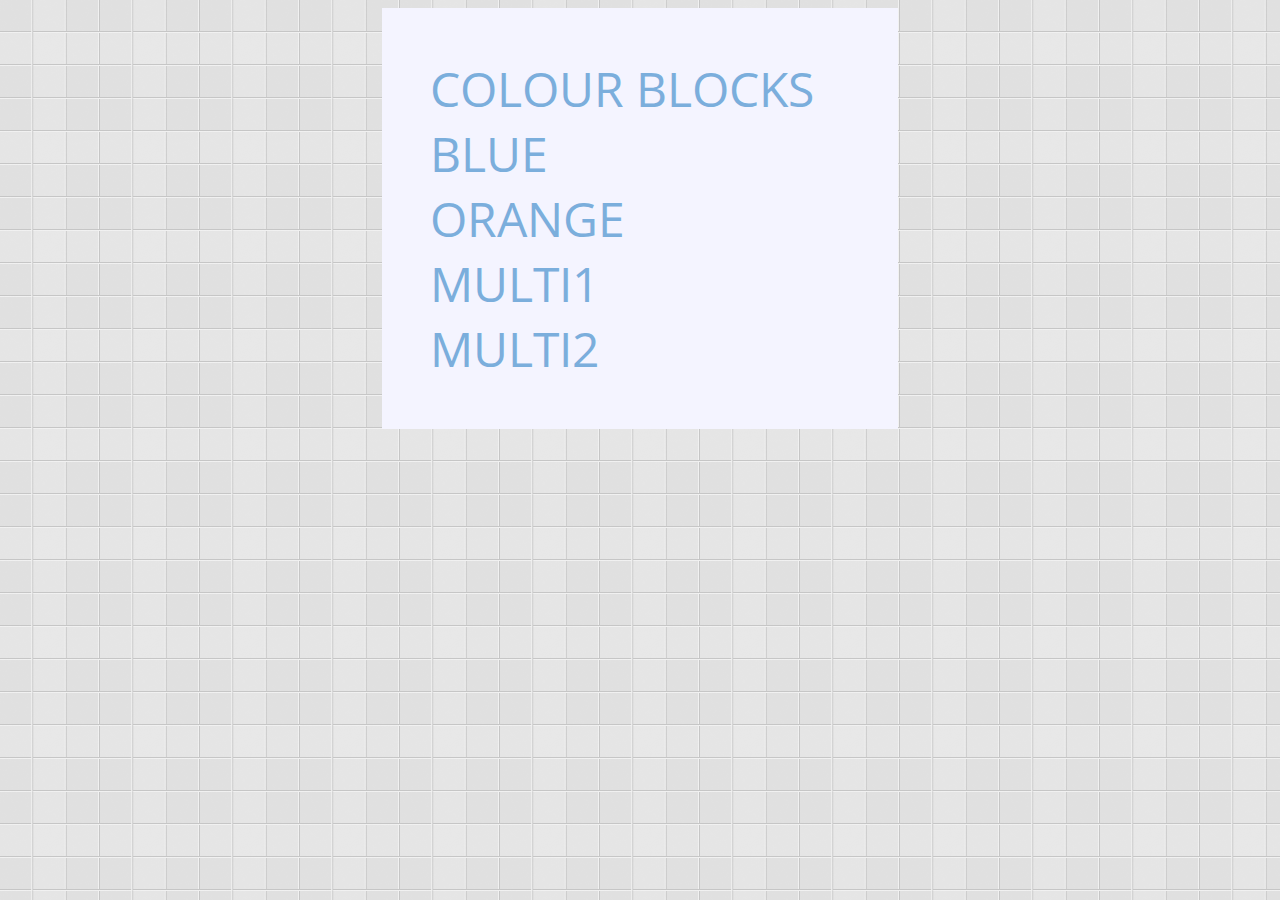
==== index.html @ 5d5420a8 "Added navigation on demo, font icons and properly linked stylesheets" ====
<!DOCTYPE html>
<!--[if lt IE 7 ]><html class="ie ie6" lang="en"> <![endif]-->
<!--[if IE 7 ]><html class="ie ie7" lang="en"> <![endif]-->
<!--[if IE 8 ]><html class="ie ie8" lang="en"> <![endif]-->
<!--[if (gte IE 9)|!(IE)]><!--><html lang="en"> <!--<![endif]-->
<head>

	<!-- Basic Page Needs
  ================================================== -->
	<meta charset="utf-8">
	<title>Your Page Title Here :)</title>
	<meta name="description" content="">
	<meta name="author" content="">

	<!-- Mobile Specific Metas
  ================================================== -->
	<meta name="viewport" content="width=device-width, initial-scale=1, maximum-scale=1">

	<!-- CSS
  ================================================== -->
  	<link rel="stylesheet" type="text/css" href="http://fonts.googleapis.com/css?family=Open+Sans">

	<!--[if lt IE 9]>
		<script src="http://html5shim.googlecode.com/svn/trunk/html5.js"></script>
	<![endif]-->

	<style>
	body {
		background-image: url('images/batthern.png');

		font-family: 'Open Sans', serif;
        font-size: 48px;
	}
	
	a {color: #7baedc; text-decoration: none;}
	a:hover {color: #93df7d; }
	
	ul {
		max-width: 420px;
		margin: auto;
		padding: 1em;
		background-color: rgba(244, 244, 255, 1);
	}
	li {
		list-style: none;
	}

	</style>

</head>
<body>

<ul>
	<li><a href="/cb.html">COLOUR BLOCKS</a></li>
	<li><a href="/cb-blue.html">BLUE</a></li>
	<li><a href="/cb-orange.html">ORANGE</a></li>
	<li><a href="/cb-multi1.html">MULTI1</a></li>
	<li><a href="/cb-multi2.html">MULTI2</a></li>
</ul>
	
</body>

<!-- JS
	================================================== -->
	<script src="http://code.jquery.com/jquery-1.7.1.min.js"></script>

</html>
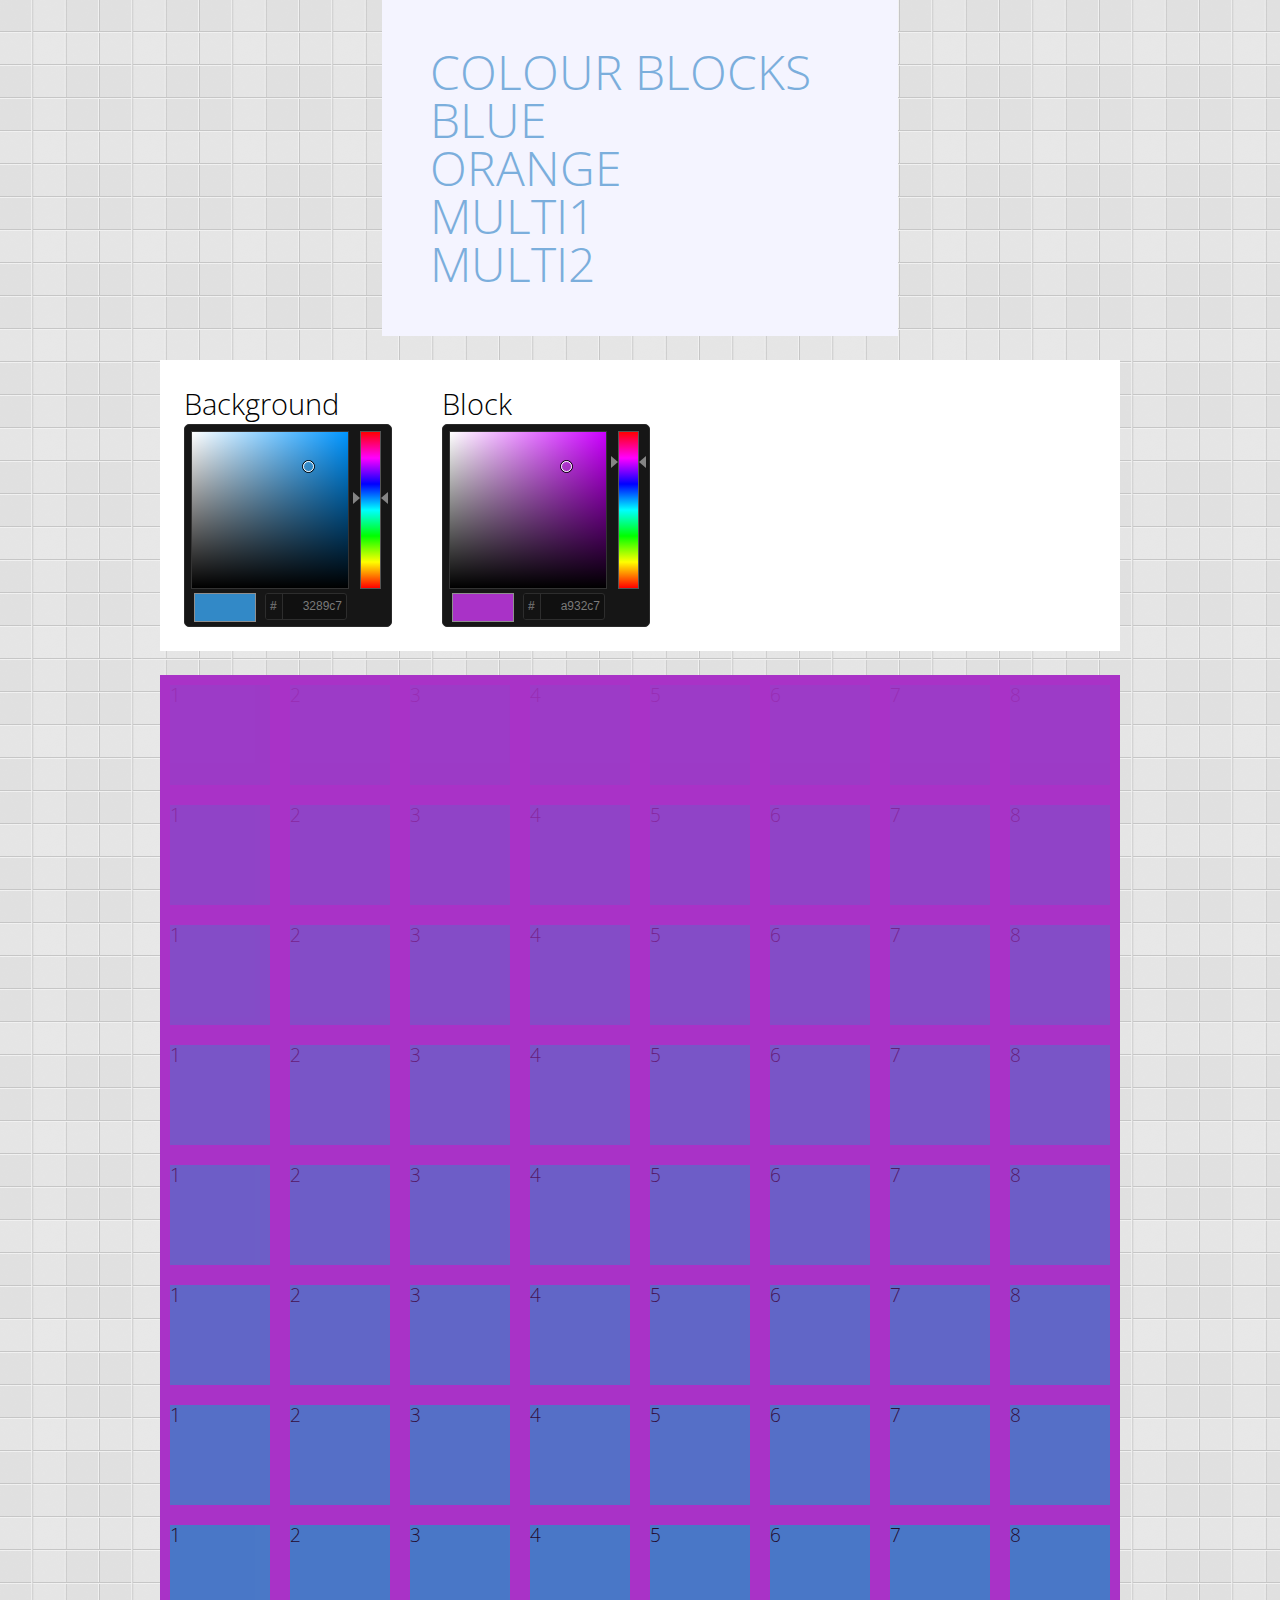
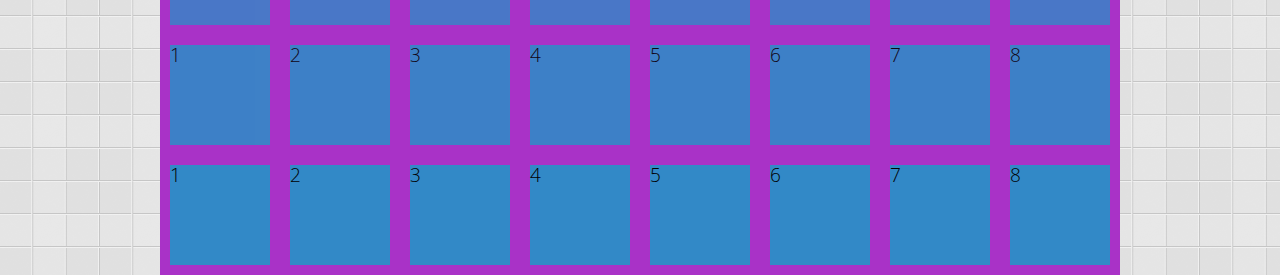
==== commit 145c6b8e: "Colour pickers added" ====
--- a/index.html
+++ b/index.html
@@ -8,7 +8,7 @@
 	<!-- Basic Page Needs
   ================================================== -->
 	<meta charset="utf-8">
-	<title>Your Page Title Here :)</title>
+	<title>Sassy Colour Blocks</title>
 	<meta name="description" content="">
 	<meta name="author" content="">
 
@@ -18,7 +18,9 @@
 
 	<!-- CSS
   ================================================== -->
+	<link rel="stylesheet" type="text/css" href="css/screen.css">  
   	<link rel="stylesheet" type="text/css" href="http://fonts.googleapis.com/css?family=Open+Sans">
+  	<link rel="stylesheet" href="/css/colpick.css" type="text/css"/>
 
 	<!--[if lt IE 9]>
 		<script src="http://html5shim.googlecode.com/svn/trunk/html5.js"></script>
@@ -27,8 +29,6 @@
 	<style>
 	body {
 		background-image: url('images/batthern.png');
-
-		font-family: 'Open Sans', serif;
         font-size: 48px;
 	}
 	
@@ -50,19 +50,216 @@
 </head>
 <body>
 
-<ul>
-	<li><a href="/cb.html">COLOUR BLOCKS</a></li>
-	<li><a href="/cb-blue.html">BLUE</a></li>
-	<li><a href="/cb-orange.html">ORANGE</a></li>
-	<li><a href="/cb-multi1.html">MULTI1</a></li>
-	<li><a href="/cb-multi2.html">MULTI2</a></li>
-</ul>
+<div id="main">
+
+	<ul>
+		<li><a href="/cb.html">COLOUR BLOCKS</a></li>
+		<li><a href="/cb-blue.html">BLUE</a></li>
+		<li><a href="/cb-orange.html">ORANGE</a></li>
+		<li><a href="/cb-multi1.html">MULTI1</a></li>
+		<li><a href="/cb-multi2.html">MULTI2</a></li>
+	</ul>
+
+	<header>	
+		<div class="bg-picker">
+			<h2>Background</h2>
+			<div id="picker"></div>
+		</div>
+		
+		<div class="block-picker">
+			<h2>Block</h2>
+			<div id="picker-block"></div>
+		</div>
+
+		<div class="bg-sample"></div>
+		<div class="b-sample"></div>
+		
+		<div style="clear: both;"></div>	
+	</header>
+
+	<div id="colors">
+		
+
+		<div id="colorBlocks0">
+				<div class="colorBlock">1</div>
+				<div class="colorBlock">2</div>
+				<div class="colorBlock">3</div>
+				<div class="colorBlock">4</div>
+				<div class="colorBlock">5</div>
+				<div class="colorBlock">6</div>
+				<div class="colorBlock">7</div>
+				<div class="colorBlock">8</div>
+			</div>
+
+		<div style="clear: both;"></div>
+
+
+			<div id="colorBlocks1">
+				<div class="colorBlock">1</div>
+				<div class="colorBlock">2</div>
+				<div class="colorBlock">3</div>
+				<div class="colorBlock">4</div>
+				<div class="colorBlock">5</div>
+				<div class="colorBlock">6</div>
+				<div class="colorBlock">7</div>
+				<div class="colorBlock">8</div>
+			</div>
+
+		<div style="clear: both;"></div>			
+
+			<div id="colorBlocks2">
+				<div class="colorBlock">1</div>
+				<div class="colorBlock">2</div>
+				<div class="colorBlock">3</div>
+				<div class="colorBlock">4</div>
+				<div class="colorBlock">5</div>
+				<div class="colorBlock">6</div>
+				<div class="colorBlock">7</div>
+				<div class="colorBlock">8</div>
+			</div>
+
+		<div style="clear: both;"></div>		
+
+			<div id="colorBlocks3">
+				<div class="colorBlock">1</div>
+				<div class="colorBlock">2</div>
+				<div class="colorBlock">3</div>
+				<div class="colorBlock">4</div>
+				<div class="colorBlock">5</div>
+				<div class="colorBlock">6</div>
+				<div class="colorBlock">7</div>
+				<div class="colorBlock">8</div>
+			</div>
+
+		<div style="clear: both;"></div>			
+
+			<div id="colorBlocks4">
+				<div class="colorBlock">1</div>
+				<div class="colorBlock">2</div>
+				<div class="colorBlock">3</div>
+				<div class="colorBlock">4</div>
+				<div class="colorBlock">5</div>
+				<div class="colorBlock">6</div>
+				<div class="colorBlock">7</div>
+				<div class="colorBlock">8</div>
+			</div>
+		
+		<div style="clear: both;"></div>			
+
+			<div id="colorBlocks5">
+				<div class="colorBlock">1</div>
+				<div class="colorBlock">2</div>
+				<div class="colorBlock">3</div>
+				<div class="colorBlock">4</div>
+				<div class="colorBlock">5</div>
+				<div class="colorBlock">6</div>
+				<div class="colorBlock">7</div>
+				<div class="colorBlock">8</div>
+			</div>
+
+		<div style="clear: both;"></div>			
+
+			<div id="colorBlocks6">
+				<div class="colorBlock">1</div>
+				<div class="colorBlock">2</div>
+				<div class="colorBlock">3</div>
+				<div class="colorBlock">4</div>
+				<div class="colorBlock">5</div>
+				<div class="colorBlock">6</div>
+				<div class="colorBlock">7</div>
+				<div class="colorBlock">8</div>
+			</div>
+
+		<div style="clear: both;"></div>
+
+		<div id="colorBlocks7">
+				<div class="colorBlock">1</div>
+				<div class="colorBlock">2</div>
+				<div class="colorBlock">3</div>
+				<div class="colorBlock">4</div>
+				<div class="colorBlock">5</div>
+				<div class="colorBlock">6</div>
+				<div class="colorBlock">7</div>
+				<div class="colorBlock">8</div>
+			</div>
+
+		<div style="clear: both;"></div>
+
+		<div id="colorBlocks8">
+				<div class="colorBlock">1</div>
+				<div class="colorBlock">2</div>
+				<div class="colorBlock">3</div>
+				<div class="colorBlock">4</div>
+				<div class="colorBlock">5</div>
+				<div class="colorBlock">6</div>
+				<div class="colorBlock">7</div>
+				<div class="colorBlock">8</div>
+			</div>
+
+		<div style="clear: both;"></div>
+
+		<div id="colorBlocks9">
+				<div class="colorBlock">1</div>
+				<div class="colorBlock">2</div>
+				<div class="colorBlock">3</div>
+				<div class="colorBlock">4</div>
+				<div class="colorBlock">5</div>
+				<div class="colorBlock">6</div>
+				<div class="colorBlock">7</div>
+				<div class="colorBlock">8</div>
+			</div>
+
+		<div style="clear: both;"></div>
+
+	</div>
+	<!-- / colous -->
+
+</div>
+<!-- / main -->
 	
 </body>
-
 <!-- JS
 	================================================== -->
 	<script src="http://code.jquery.com/jquery-1.7.1.min.js"></script>
+	<script src="js/colpick.js"></script>
+
+
+<!-- Call color picker -->
+<script>
+
+jQuery(document).ready(function($) {
+	// initialise bg selector
+	$('#picker').colpick({
+		flat:true,
+		layout:'hex',
+		submit:0,
+		colorScheme: 'dark',
+		onChange: function(hsb){
+			$('#colors').css('background-color','#'+$.colpick.hsbToHex(hsb));
+			$('.bg-sample').css('background-color','#'+$.colpick.hsbToHex(hsb));
+		}
+	});
+	
+	// initialise block selector
+	$('#picker-block').colpick({
+		flat:true,
+		color: 'a932c7',
+		layout:'hex',
+		submit:0,
+		colorScheme: 'dark',
+		onChange: function(hsb){
+			$('.colorBlock').css('background-color','#'+$.colpick.hsbToHex(hsb));
+			$('.b-sample').css('background-color','#'+$.colpick.hsbToHex(hsb));
+		}
+	});
+	
+	
+
+});
+
+</script>
+
+
 
 </html>
 
--- a/css/screen.css
+++ b/css/screen.css
@@ -0,0 +1,315 @@
+/* Welcome to Compass.
+ * In this file you should write your main styles. (or centralize your imports)
+ * Import this file using the following HTML or equivalent:
+ * <link href="/stylesheets/screen.css" media="screen, projection" rel="stylesheet" type="text/css" /> */
+/* line 5, ../../../../../../Applications/CodeKit.app/Contents/Resources/engines/compass/compass-core/stylesheets/compass/reset/_utilities.scss */
+html, body, div, span, applet, object, iframe,
+h1, h2, h3, h4, h5, h6, p, blockquote, pre,
+a, abbr, acronym, address, big, cite, code,
+del, dfn, em, img, ins, kbd, q, s, samp,
+small, strike, strong, sub, sup, tt, var,
+b, u, i, center,
+dl, dt, dd, ol, ul, li,
+fieldset, form, label, legend,
+table, caption, tbody, tfoot, thead, tr, th, td,
+article, aside, canvas, details, embed,
+figure, figcaption, footer, header, hgroup,
+menu, nav, output, ruby, section, summary,
+time, mark, audio, video {
+  margin: 0;
+  padding: 0;
+  border: 0;
+  font: inherit;
+  font-size: 100%;
+  vertical-align: baseline; }
+
+/* line 22, ../../../../../../Applications/CodeKit.app/Contents/Resources/engines/compass/compass-core/stylesheets/compass/reset/_utilities.scss */
+html {
+  line-height: 1; }
+
+/* line 24, ../../../../../../Applications/CodeKit.app/Contents/Resources/engines/compass/compass-core/stylesheets/compass/reset/_utilities.scss */
+ol, ul {
+  list-style: none; }
+
+/* line 26, ../../../../../../Applications/CodeKit.app/Contents/Resources/engines/compass/compass-core/stylesheets/compass/reset/_utilities.scss */
+table {
+  border-collapse: collapse;
+  border-spacing: 0; }
+
+/* line 28, ../../../../../../Applications/CodeKit.app/Contents/Resources/engines/compass/compass-core/stylesheets/compass/reset/_utilities.scss */
+caption, th, td {
+  text-align: left;
+  font-weight: normal;
+  vertical-align: middle; }
+
+/* line 30, ../../../../../../Applications/CodeKit.app/Contents/Resources/engines/compass/compass-core/stylesheets/compass/reset/_utilities.scss */
+q, blockquote {
+  quotes: none; }
+  /* line 103, ../../../../../../Applications/CodeKit.app/Contents/Resources/engines/compass/compass-core/stylesheets/compass/reset/_utilities.scss */
+  q:before, q:after, blockquote:before, blockquote:after {
+    content: "";
+    content: none; }
+
+/* line 32, ../../../../../../Applications/CodeKit.app/Contents/Resources/engines/compass/compass-core/stylesheets/compass/reset/_utilities.scss */
+a img {
+  border: none; }
+
+/* line 116, ../../../../../../Applications/CodeKit.app/Contents/Resources/engines/compass/compass-core/stylesheets/compass/reset/_utilities.scss */
+article, aside, details, figcaption, figure, footer, header, hgroup, main, menu, nav, section, summary {
+  display: block; }
+
+/* line 15, ../sass/screen.scss */
+body {
+  font-family: 'Open Sans', serif;
+  font-weight: 100; }
+
+/* line 22, ../sass/screen.scss */
+h2 {
+  font-size: 0.6em;
+  margin: 0.2em 0; }
+
+/* line 27, ../sass/screen.scss */
+#main {
+  max-width: 960px;
+  margin: auto; }
+
+/* line 32, ../sass/screen.scss */
+.button {
+  margin: 1em; }
+
+/* line 34, ../sass/screen.scss */
+a {
+  color: #7baedc;
+  text-decoration: none; }
+
+/* line 35, ../sass/screen.scss */
+a:hover {
+  color: #93df7d; }
+
+/* line 37, ../sass/screen.scss */
+header {
+  padding: 0.5em;
+  background-color: #fff;
+  margin: 0.5em 0; }
+  /* line 41, ../sass/screen.scss */
+  header div.bg-picker {
+    width: 210px;
+    margin-right: 1em;
+    float: left; }
+  /* line 42, ../sass/screen.scss */
+  header div.block-picker {
+    width: 210px;
+    float: left; }
+  /* line 43, ../sass/screen.scss */
+  header div.bg-sample {
+    width: 210px;
+    height: 200px;
+    float: left; }
+  /* line 44, ../sass/screen.scss */
+  header div.b-sample {
+    width: 201px;
+    height: 200px;
+    float: left; }
+
+/* line 54, ../sass/screen.scss */
+#colors {
+  z-index: 0;
+  background-color: #a932c7;
+  font-size: 0.4em; }
+
+/* line 63, ../sass/screen.scss */
+.colorBlock {
+  background-color: #3289c7;
+  height: 100px;
+  width: 100px;
+  display: block;
+  float: left;
+  border: 0px #c6c6c6 solid;
+  margin: 10px;
+  z-index: 10; }
+
+/* line 89, ../sass/screen.scss */
+#colorBlocks0 .colorBlock {
+  opacity: 0.1; }
+
+/* line 96, ../sass/screen.scss */
+#colorBlocks0 div:nth-child(1) {
+  background-color: 10; }
+/* line 96, ../sass/screen.scss */
+#colorBlocks0 div:nth-child(2) {
+  background-color: 20; }
+/* line 96, ../sass/screen.scss */
+#colorBlocks0 div:nth-child(3) {
+  background-color: 30; }
+/* line 96, ../sass/screen.scss */
+#colorBlocks0 div:nth-child(4) {
+  background-color: 40; }
+/* line 96, ../sass/screen.scss */
+#colorBlocks0 div:nth-child(5) {
+  background-color: 50; }
+/* line 96, ../sass/screen.scss */
+#colorBlocks0 div:nth-child(6) {
+  background-color: 60; }
+/* line 96, ../sass/screen.scss */
+#colorBlocks0 div:nth-child(7) {
+  background-color: 70; }
+/* line 96, ../sass/screen.scss */
+#colorBlocks0 div:nth-child(8) {
+  background-color: 80; }
+
+/* line 103, ../sass/screen.scss */
+#colorBlocks1 .colorBlock {
+  opacity: 0.2; }
+
+/* line 109, ../sass/screen.scss */
+#colorBlocks2 .colorBlock {
+  opacity: 0.3; }
+
+/* line 115, ../sass/screen.scss */
+#colorBlocks3 .colorBlock {
+  opacity: 0.4; }
+
+/* line 121, ../sass/screen.scss */
+#colorBlocks4 .colorBlock {
+  opacity: 0.5; }
+
+/* line 127, ../sass/screen.scss */
+#colorBlocks5 .colorBlock {
+  opacity: 0.6; }
+
+/* line 133, ../sass/screen.scss */
+#colorBlocks6 .colorBlock {
+  opacity: 0.7; }
+
+/* line 139, ../sass/screen.scss */
+#colorBlocks7 .colorBlock {
+  opacity: 0.8; }
+
+/* line 145, ../sass/screen.scss */
+#colorBlocks8 .colorBlock {
+  opacity: 0.9; }
+
+/* line 151, ../sass/screen.scss */
+#colorBlocks9 .colorBlock {
+  opacity: 1; }
+
+/* line 157, ../sass/screen.scss */
+#colorBlocks0 .colorBlock:hover {
+  -webkit-filter: invert(100%);
+  filter: invert(100%); }
+
+/* line 164, ../sass/screen.scss */
+#colorBlocks1 .colorBlock:hover {
+  -webkit-filter: invert(100%);
+  filter: invert(100%); }
+
+/* line 171, ../sass/screen.scss */
+#colorBlocks2 .colorBlock:hover {
+  -webkit-filter: invert(100%);
+  filter: invert(100%); }
+
+/* line 178, ../sass/screen.scss */
+#colorBlocks3 .colorBlock:hover {
+  -webkit-filter: invert(100%);
+  filter: invert(100%); }
+
+/* line 185, ../sass/screen.scss */
+#colorBlocks4 .colorBlock:hover {
+  -webkit-filter: invert(100%);
+  filter: invert(100%); }
+
+/* line 192, ../sass/screen.scss */
+#colorBlocks5 .colorBlock:hover {
+  -webkit-filter: invert(100%);
+  filter: invert(100%); }
+
+/* line 199, ../sass/screen.scss */
+#colorBlocks6 .colorBlock:hover {
+  -webkit-filter: invert(100%);
+  filter: invert(100%); }
+
+/* line 206, ../sass/screen.scss */
+#colorBlocks7 .colorBlock:hover {
+  -webkit-filter: invert(100%);
+  filter: invert(100%); }
+
+/* line 213, ../sass/screen.scss */
+#colorBlocks8 .colorBlock:hover {
+  -webkit-filter: invert(100%);
+  filter: invert(100%); }
+
+/* line 220, ../sass/screen.scss */
+#colorBlocks9 .colorBlock:hover {
+  -webkit-filter: invert(100%);
+  filter: invert(100%); }
+
+/* line 231, ../sass/screen.scss */
+.images {
+  position: relative;
+  display: block; }
+
+/* line 235, ../sass/screen.scss */
+img[src$=".jpg"] {
+  border: solid 1px white; }
+
+/* line 238, ../sass/screen.scss */
+img[src$=".jpg"]:hover {
+  border: solid 1px red; }
+
+/* line 242, ../sass/screen.scss */
+.b {
+  display: none;
+  position: absolute; }
+
+/* line 246, ../sass/screen.scss */
+.a {
+  position: absolute; }
+
+/* line 249, ../sass/screen.scss */
+.a:hover + .b {
+  display: block; }
+
+/* line 254, ../sass/screen.scss */
+.headingSelector > h1 {
+  color: green; }
+
+/* line 258, ../sass/screen.scss */
+.headingSelector > div h1 {
+  color: blue; }
+
+/* line 262, ../sass/screen.scss */
+.headingSelector2 p + h1 {
+  color: orange; }
+
+/* line 266, ../sass/screen.scss */
+h2:target {
+  background-color: yellow; }
+
+/* line 281, ../sass/screen.scss */
+.sidebar {
+  padding: 1rem;
+  background-color: green;
+  width: 250px;
+  height: 13rem; }
+  /* line 287, ../sass/screen.scss */
+  .sidebar .sidebarTop {
+    height: 5rem;
+    background-color: #00b300; }
+  /* line 291, ../sass/screen.scss */
+  .sidebar .sidebarBottom {
+    height: 8rem;
+    background-color: #00e600; }
+
+/* line 307, ../sass/screen.scss */
+.block1 {
+  background-color: green;
+  height: 100px;
+  width: 200px;
+  border: solid 1px black; }
+
+/* line 358, ../sass/screen.scss */
+.block8 {
+  background-color: rgba(255, 165, 0, 0.5);
+  height: 100px;
+  width: 200px;
+  border: solid 1px black; }
--- a/css/colpick.css
+++ b/css/colpick.css
@@ -0,0 +1,420 @@
+/*
+colpick Color Picker / colpick.com
+*/
+
+/*Main container*/
+.colpick {
+	position: absolute;
+	width: 346px;
+	height: 170px;
+	overflow: hidden;
+	display: none;
+	font-family: Arial, Helvetica, sans-serif;
+	background:#ebebeb;
+	border: 1px solid #bbb;
+	-webkit-border-radius: 5px;
+	-moz-border-radius: 5px;
+	border-radius: 5px;
+	
+	/*Prevents selecting text when dragging the selectors*/
+	-webkit-user-select: none;
+	-moz-user-select: none;
+	-ms-user-select: none;
+	-o-user-select: none;
+	user-select: none;
+}
+/*Color selection box with gradients*/
+.colpick_color {
+	position: absolute;
+	left: 7px;
+	top: 7px;
+	width: 156px;
+	height: 156px;
+	overflow: hidden;
+	outline: 1px solid #aaa;
+	cursor: crosshair;
+}
+.colpick_color_overlay1 {
+	position: absolute;
+	left:0;
+	top:0;
+	width: 156px;
+	height: 156px;
+	-ms-filter: "progid:DXImageTransform.Microsoft.gradient(GradientType=1,startColorstr='#ffffff', endColorstr='#00ffffff')"; /* IE8 */
+	background: -moz-linear-gradient(left, rgba(255,255,255,1) 0%, rgba(255,255,255,0) 100%); /* FF3.6+ */
+	background: -webkit-gradient(linear, left top, right top, color-stop(0%,rgba(255,255,255,1)), color-stop(100%,rgba(255,255,255,0))); /* Chrome,Safari4+ */
+	background: -webkit-linear-gradient(left, rgba(255,255,255,1) 0%,rgba(255,255,255,0) 100%); /* Chrome10+,Safari5.1+ */
+	background: -o-linear-gradient(left, rgba(255,255,255,1) 0%,rgba(255,255,255,0) 100%); /* Opera 11.10+ */
+	background: -ms-linear-gradient(left, rgba(255,255,255,1) 0%,rgba(255,255,255,0) 100%); /* IE10+ */
+	background: linear-gradient(to right, rgba(255,255,255,1) 0%, rgba(255,255,255,0) 100%);
+	filter:  progid:DXImageTransform.Microsoft.gradient(GradientType=1,startColorstr='#ffffff', endColorstr='#00ffffff'); /* IE6 & IE7 */
+}
+.colpick_color_overlay2 {
+	position: absolute;
+	left:0;
+	top:0;
+	width: 156px;
+	height: 156px;
+	-ms-filter: "progid:DXImageTransform.Microsoft.gradient(GradientType=0,startColorstr='#00000000', endColorstr='#000000')"; /* IE8 */
+	background: -moz-linear-gradient(top, rgba(0,0,0,0) 0%, rgba(0,0,0,1) 100%); /* FF3.6+ */
+	background: -webkit-gradient(linear, left top, left bottom, color-stop(0%,rgba(0,0,0,0)), color-stop(100%,rgba(0,0,0,1))); /* Chrome,Safari4+ */
+	background: -webkit-linear-gradient(top, rgba(0,0,0,0) 0%,rgba(0,0,0,1) 100%); /* Chrome10+,Safari5.1+ */
+	background: -o-linear-gradient(top, rgba(0,0,0,0) 0%,rgba(0,0,0,1) 100%); /* Opera 11.10+ */
+	background: -ms-linear-gradient(top, rgba(0,0,0,0) 0%,rgba(0,0,0,1) 100%); /* IE10+ */
+	background: linear-gradient(to bottom, rgba(0,0,0,0) 0%,rgba(0,0,0,1) 100%); /* W3C */
+	filter: progid:DXImageTransform.Microsoft.gradient( startColorstr='#00000000', endColorstr='#000000',GradientType=0 ); /* IE6-9 */
+}
+/*Circular color selector*/
+.colpick_selector_outer {
+	background:none;
+	position: absolute;
+	width: 11px;
+	height: 11px;
+	margin: -6px 0 0 -6px;
+	border: 1px solid black;
+	border-radius: 50%;
+}
+.colpick_selector_inner{
+	position: absolute;
+	width: 9px;
+	height: 9px;
+	border: 1px solid white;
+	border-radius: 50%;
+}
+/*Vertical hue bar*/
+.colpick_hue {
+	position: absolute;
+	top: 6px;
+	left: 175px;
+	width: 19px;
+	height: 156px;
+	border: 1px solid #aaa;
+	cursor: n-resize;
+}
+/*Hue bar sliding indicator*/
+.colpick_hue_arrs {
+	position: absolute;
+	left: -8px;
+	width: 35px;
+	height: 7px;
+	margin: -7px 0 0 0;
+}
+.colpick_hue_larr {
+	position:absolute;
+	width: 0; 
+	height: 0; 
+	border-top: 6px solid transparent;
+	border-bottom: 6px solid transparent;
+	border-left: 7px solid #858585;
+}
+.colpick_hue_rarr {
+	position:absolute;
+	right:0;
+	width: 0; 
+	height: 0; 
+	border-top: 6px solid transparent;
+	border-bottom: 6px solid transparent; 
+	border-right: 7px solid #858585; 
+}
+/*New color box*/
+.colpick_new_color {
+	position: absolute;
+	left: 207px;
+	top: 6px;
+	width: 60px;
+	height: 27px;
+	background: #f00;
+	border: 1px solid #8f8f8f;
+}
+/*Current color box*/
+.colpick_current_color {
+	position: absolute;
+	left: 277px;
+	top: 6px;
+	width: 60px;
+	height: 27px;
+	background: #f00;
+	border: 1px solid #8f8f8f;
+}
+/*Input field containers*/
+.colpick_field, .colpick_hex_field  {
+	position: absolute;
+	height: 20px;
+	width: 60px;
+	overflow:hidden;
+	background:#f3f3f3;
+	color:#b8b8b8;
+	font-size:12px;
+	border:1px solid #bdbdbd;
+	-webkit-border-radius: 3px;
+	-moz-border-radius: 3px;
+	border-radius: 3px;
+}
+.colpick_rgb_r {
+	top: 40px;
+	left: 207px;
+}
+.colpick_rgb_g {
+	top: 67px;
+	left: 207px;
+}
+.colpick_rgb_b {
+	top: 94px;
+	left: 207px;
+}
+.colpick_hsb_h {
+	top: 40px;
+	left: 277px;
+}
+.colpick_hsb_s {
+	top: 67px;
+	left: 277px;
+}
+.colpick_hsb_b {
+	top: 94px;
+	left: 277px;
+}
+.colpick_hex_field {
+	width: 68px;
+	left: 207px;
+	top: 121px;
+}
+/*Text field container on focus*/
+.colpick_focus {
+	border-color: #999;
+}
+/*Field label container*/
+.colpick_field_letter {
+	position: absolute;
+	width: 12px;
+	height: 20px;
+	line-height: 20px;
+	padding-left: 4px;
+	background: #efefef;
+	border-right: 1px solid #bdbdbd;
+	font-weight: bold;
+	color:#777;
+}
+/*Text inputs*/
+.colpick_field input, .colpick_hex_field input {
+	position: absolute;
+	right: 11px;
+	margin: 0;
+	padding: 0;
+	height: 20px;
+	line-height: 20px;
+	background: transparent;
+	border: none;
+	font-size: 12px;
+	font-family: Arial, Helvetica, sans-serif;
+	color: #555;
+	text-align: right;
+	outline: none;
+}
+.colpick_hex_field input {
+	right: 4px;
+}
+/*Field up/down arrows*/
+.colpick_field_arrs {
+	position: absolute;
+	top: 0;
+	right: 0;
+	width: 9px;
+	height: 21px;
+	cursor: n-resize;
+}
+.colpick_field_uarr {
+	position: absolute;
+	top: 5px;
+	width: 0; 
+	height: 0; 
+	border-left: 4px solid transparent;
+	border-right: 4px solid transparent;
+	border-bottom: 4px solid #959595;
+}
+.colpick_field_darr {
+	position: absolute;
+	bottom:5px;
+	width: 0; 
+	height: 0; 
+	border-left: 4px solid transparent;
+	border-right: 4px solid transparent;
+	border-top: 4px solid #959595;
+}
+/*Submit/Select button*/
+.colpick_submit {
+	position: absolute;
+	left: 207px;
+	top: 149px;
+	width: 130px;
+	height: 22px;
+	line-height:22px;
+	background: #efefef;
+	text-align: center;
+	color: #555;
+	font-size: 12px;
+	font-weight:bold;
+	border: 1px solid #bdbdbd;
+	-webkit-border-radius: 3px;
+	-moz-border-radius: 3px;
+	border-radius: 3px;
+}
+.colpick_submit:hover {
+	background:#f3f3f3;
+	border-color:#999;
+	cursor: pointer;
+}
+
+/*full layout with no submit button*/
+.colpick_full_ns  .colpick_submit, .colpick_full_ns .colpick_current_color{
+	display:none;
+}
+.colpick_full_ns .colpick_new_color {
+	width: 130px;
+	height: 25px;
+}
+.colpick_full_ns .colpick_rgb_r, .colpick_full_ns .colpick_hsb_h {
+	top: 42px;
+}
+.colpick_full_ns .colpick_rgb_g, .colpick_full_ns .colpick_hsb_s {
+	top: 73px;
+}
+.colpick_full_ns .colpick_rgb_b, .colpick_full_ns .colpick_hsb_b {
+	top: 104px;
+}
+.colpick_full_ns .colpick_hex_field {
+	top: 135px;
+}
+
+/*rgbhex layout*/
+.colpick_rgbhex .colpick_hsb_h, .colpick_rgbhex .colpick_hsb_s, .colpick_rgbhex .colpick_hsb_b {
+	display:none;
+}
+.colpick_rgbhex {
+	width:282px;
+}
+.colpick_rgbhex .colpick_field, .colpick_rgbhex .colpick_submit {
+	width:68px;
+}
+.colpick_rgbhex .colpick_new_color {
+	width:34px;
+	border-right:none;
+}
+.colpick_rgbhex .colpick_current_color {
+	width:34px;
+	left:240px;
+	border-left:none;
+}
+
+/*rgbhex layout, no submit button*/
+.colpick_rgbhex_ns  .colpick_submit, .colpick_rgbhex_ns .colpick_current_color{
+	display:none;
+}
+.colpick_rgbhex_ns .colpick_new_color{
+	width:68px;
+	border: 1px solid #8f8f8f;
+}
+.colpick_rgbhex_ns .colpick_rgb_r {
+	top: 42px;
+}
+.colpick_rgbhex_ns .colpick_rgb_g {
+	top: 73px;
+}
+.colpick_rgbhex_ns .colpick_rgb_b {
+	top: 104px;
+}
+.colpick_rgbhex_ns .colpick_hex_field {
+	top: 135px;
+}
+
+/*hex layout*/
+.colpick_hex .colpick_hsb_h, .colpick_hex .colpick_hsb_s, .colpick_hex .colpick_hsb_b, .colpick_hex .colpick_rgb_r, .colpick_hex .colpick_rgb_g, .colpick_hex .colpick_rgb_b {
+	display:none;
+}
+.colpick_hex {
+	width:206px;
+	height:201px;
+}
+.colpick_hex .colpick_hex_field {
+	width:72px;
+	height:25px;
+	top:168px;
+	left:80px;
+}
+.colpick_hex .colpick_hex_field div, .colpick_hex .colpick_hex_field input {
+	height: 25px;
+	line-height: 25px;
+}
+.colpick_hex .colpick_new_color {
+	left:9px;
+	top:168px;
+	width:30px;
+	border-right:none;
+}
+.colpick_hex .colpick_current_color {
+	left:39px;
+	top:168px;
+	width:30px;
+	border-left:none;
+}
+.colpick_hex .colpick_submit {
+	left:164px;
+	top: 168px;
+	width:30px;
+	height:25px;
+	line-height: 25px;
+}
+
+/*hex layout, no submit button*/
+.colpick_hex_ns  .colpick_submit, .colpick_hex_ns .colpick_current_color {
+	display:none;
+}
+.colpick_hex_ns .colpick_hex_field {
+	width:80px;
+}
+.colpick_hex_ns .colpick_new_color{
+	width:60px;
+	border: 1px solid #8f8f8f;
+}
+
+/*Dark color scheme*/
+.colpick_dark {
+	background: #161616;
+	border-color: #2a2a2a;
+}
+.colpick_dark .colpick_color {
+	outline-color: #333;
+}
+.colpick_dark .colpick_hue {
+	border-color: #555;
+}
+.colpick_dark .colpick_field, .colpick_dark .colpick_hex_field {
+	background: #101010;
+	border-color: #2d2d2d;
+}
+.colpick_dark .colpick_field_letter {
+	background: #131313;
+	border-color: #2d2d2d;
+	color: #696969;
+}
+.colpick_dark .colpick_field input, .colpick_dark .colpick_hex_field input {
+	color: #7a7a7a;
+}
+.colpick_dark .colpick_field_uarr {
+	border-bottom-color:#696969;
+}
+.colpick_dark .colpick_field_darr {
+	border-top-color:#696969;
+}
+.colpick_dark .colpick_focus {
+	border-color:#444;
+}
+.colpick_dark .colpick_submit {
+	background: #131313;
+	border-color:#2d2d2d;
+	color:#7a7a7a;
+}
+.colpick_dark .colpick_submit:hover {
+	background-color:#101010;
+	border-color:#444;
+}